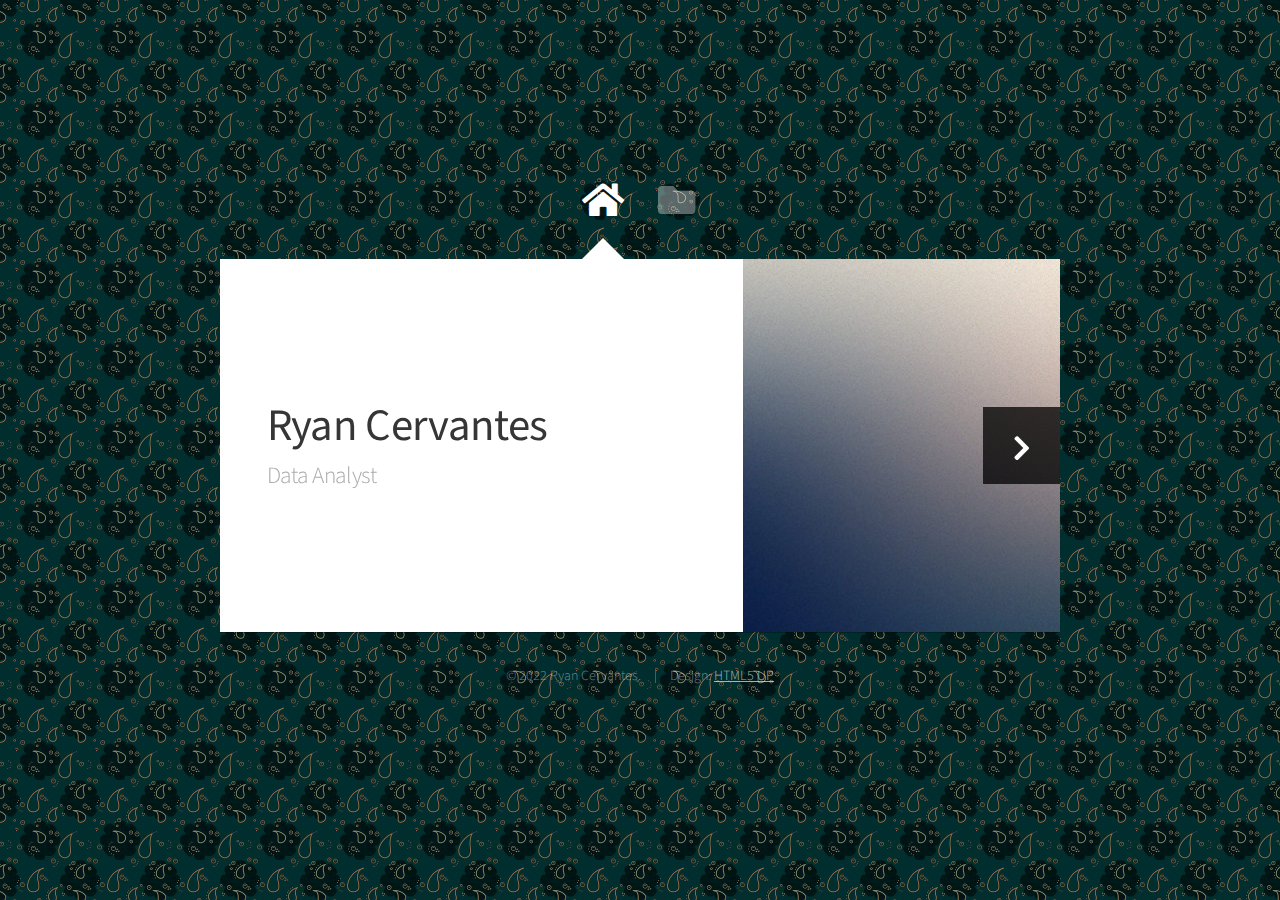
==== index.html @ 563238e5 "Add files via upload" ====
<!DOCTYPE HTML>
<!--
	Astral by HTML5 UP
	html5up.net | @ajlkn
	Free for personal and commercial use under the CCA 3.0 license (html5up.net/license)
-->
<html>
	<head>
		<title>Ryan Cervantes Resume</title>
		<meta charset="utf-8" />
		<meta name="viewport" content="width=device-width, initial-scale=1, user-scalable=no" />
		<link rel="stylesheet" href="assets/css/main.css" />
		<noscript><link rel="stylesheet" href="assets/css/noscript.css" /></noscript>
	</head>
	<body class="is-preload">

		<!-- Wrapper-->
			<div id="wrapper">

				<!-- Nav -->
				<nav id="nav">
					<a href="#" class="icon solid fa-home"><span>Home</span></a>
					<a href="#work" class="icon solid fa-folder"><span>Work</span></a>
					<!-- <a href="#contact" class="icon solid fa-envelope"><span>Contact</span></a> -->
				</nav>

				<!-- Main -->
					<div id="main">

						<!-- Me -->
							<article id="home" class="panel intro">
								<header>
									<h1>Ryan Cervantes</h1>
									<p>Data Analyst</p>
								</header>
								<a href="#work" class="jumplink pic">
									<span class="arrow icon solid fa-chevron-right"><span>See my work</span></span>
									<img src="images/me.jpg" alt="" />
								</a>
							</article>

						<!-- Work -->
							<article id="work" class="panel">
								<header>
									<h2>Examples</h2>
								</header>
								<section>
									<div class="row">
										<div class="col-4 col-6-medium col-12-small">
											<a href="/dbd-info.html" class="image fit"><img src="images/dbd_thmb.jpg" alt=""></a>
											<p align="center">Dead by Daylight Infographic</p>
										</div>
									<!--
										<div class="col-4 col-6-medium col-12-small">
											<a href="#" class="image fit"><img src="images/pic02.jpg" alt=""></a>
											<p align="center">Highest Crop Product Reports</p>
										</div>
										<div class="col-4 col-6-medium col-12-small">
											<a href="#" class="image fit"><img src="images/pic03.jpg" alt=""></a>
											<p align="center">Diabetes in America</p>
										</div>
									-->
									</div>
								</section>
							</article>

						<!-- Contact -->
							<article id="contact" class="panel">
								<header>
									<h2>Contact Me</h2>
								</header>
								<form action="#" method="post">
									<div>
										<div class="row">
											<div class="col-6 col-12-medium">
												<input type="text" name="name" placeholder="Name" />
											</div>
											<div class="col-6 col-12-medium">
												<input type="text" name="email" placeholder="Email" />
											</div>
											<div class="col-12">
												<input type="text" name="subject" placeholder="Subject" />
											</div>
											<div class="col-12">
												<textarea name="message" placeholder="Message" rows="6"></textarea>
											</div>
											<div class="col-12">
												<input type="submit" value="Send Message" />
											</div>
										</div>
									</div>
								</form>
							</article>

					</div>

				<!-- Footer -->
					<div id="footer">
						<ul class="copyright">
							<li>&copy; 2022 Ryan Cervantes.</li><li>Design: <a href="http://html5up.net">HTML5 UP</a></li>
						</ul>
					</div>

			</div>

		<!-- Scripts -->
			<script src="assets/js/jquery.min.js"></script>
			<script src="assets/js/browser.min.js"></script>
			<script src="assets/js/breakpoints.min.js"></script>
			<script src="assets/js/util.js"></script>
			<script src="assets/js/main.js"></script>

	</body>
</html>
---- assets/css/main.css ----
@import url("https://fonts.googleapis.com/css?family=Source+Sans+Pro:300,400,300italic,400italic");
@import url("fontawesome-all.min.css");

/*
	Astral by HTML5 UP
	html5up.net | @ajlkn
	Free for personal and commercial use under the CCA 3.0 license (html5up.net/license)
*/

html, body, div, span, applet, object,
iframe, h1, h2, h3, h4, h5, h6, p, blockquote,
pre, a, abbr, acronym, address, big, cite,
code, del, dfn, em, img, ins, kbd, q, s, samp,
small, strike, strong, sub, sup, tt, var, b,
u, i, center, dl, dt, dd, ol, ul, li, fieldset,
form, label, legend, table, caption, tbody,
tfoot, thead, tr, th, td, article, aside,
canvas, details, embed, figure, figcaption,
footer, header, hgroup, menu, nav, output, ruby,
section, summary, time, mark, audio, video {
	margin: 0;
	padding: 0;
	border: 0;
	font-size: 100%;
	font: inherit;
	vertical-align: baseline;}

article, aside, details, figcaption, figure,
footer, header, hgroup, menu, nav, section {
	display: block;}

body {
	line-height: 1;
}

ol, ul {
	list-style: none;
}

blockquote, q {
	quotes: none;
}

	blockquote:before, blockquote:after, q:before, q:after {
		content: '';
		content: none;
	}

table {
	border-collapse: collapse;
	border-spacing: 0;
}

body {
	-webkit-text-size-adjust: none;
}

mark {
	background-color: transparent;
	color: inherit;
}

input::-moz-focus-inner {
	border: 0;
	padding: 0;
}

input, select, textarea {
	-moz-appearance: none;
	-webkit-appearance: none;
	-ms-appearance: none;
	appearance: none;
}

/* Row */

	.row {
		display: flex;
		flex-wrap: wrap;
		box-sizing: border-box;
		align-items: stretch;
	}

		.row > * {
			box-sizing: border-box;
		}

		.row.gtr-uniform > * > :last-child {
			margin-bottom: 0;
		}

		.row.aln-left {
			justify-content: flex-start;
		}

		.row.aln-center {
			justify-content: center;
		}

		.row.aln-right {
			justify-content: flex-end;
		}

		.row.aln-top {
			align-items: flex-start;
		}

		.row.aln-middle {
			align-items: center;
		}

		.row.aln-bottom {
			align-items: flex-end;
		}

		.row > .imp {
			order: -1;
		}

		.row > .col-1 {
			width: 8.33333%;
		}

		.row > .off-1 {
			margin-left: 8.33333%;
		}

		.row > .col-2 {
			width: 16.66667%;
		}

		.row > .off-2 {
			margin-left: 16.66667%;
		}

		.row > .col-3 {
			width: 25%;
		}

		.row > .off-3 {
			margin-left: 25%;
		}

		.row > .col-4 {
			width: 33.33333%;
		}

		.row > .off-4 {
			margin-left: 33.33333%;
		}

		.row > .col-5 {
			width: 41.66667%;
		}

		.row > .off-5 {
			margin-left: 41.66667%;
		}

		.row > .col-6 {
			width: 50%;
		}

		.row > .off-6 {
			margin-left: 50%;
		}

		.row > .col-7 {
			width: 58.33333%;
		}

		.row > .off-7 {
			margin-left: 58.33333%;
		}

		.row > .col-8 {
			width: 66.66667%;
		}

		.row > .off-8 {
			margin-left: 66.66667%;
		}

		.row > .col-9 {
			width: 75%;
		}

		.row > .off-9 {
			margin-left: 75%;
		}

		.row > .col-10 {
			width: 83.33333%;
		}

		.row > .off-10 {
			margin-left: 83.33333%;
		}

		.row > .col-11 {
			width: 91.66667%;
		}

		.row > .off-11 {
			margin-left: 91.66667%;
		}

		.row > .col-12 {
			width: 100%;
		}

		.row > .off-12 {
			margin-left: 100%;
		}

		.row.gtr-0 {
			margin-top: 0em;
			margin-left: 0em;
		}

			.row.gtr-0 > * {
				padding: 0em 0 0 0em;
			}

			.row.gtr-0.gtr-uniform {
				margin-top: 0em;
			}

				.row.gtr-0.gtr-uniform > * {
					padding-top: 0em;
				}

		.row.gtr-25 {
			margin-top: -0.3125em;
			margin-left: -0.3125em;
		}

			.row.gtr-25 > * {
				padding: 0.3125em 0 0 0.3125em;
			}

			.row.gtr-25.gtr-uniform {
				margin-top: -0.3125em;
			}

				.row.gtr-25.gtr-uniform > * {
					padding-top: 0.3125em;
				}

		.row.gtr-50 {
			margin-top: -0.625em;
			margin-left: -0.625em;
		}

			.row.gtr-50 > * {
				padding: 0.625em 0 0 0.625em;
			}

			.row.gtr-50.gtr-uniform {
				margin-top: -0.625em;
			}

				.row.gtr-50.gtr-uniform > * {
					padding-top: 0.625em;
				}

		.row {
			margin-top: -1.25em;
			margin-left: -1.25em;
		}

			.row > * {
				padding: 1.25em 0 0 1.25em;
			}

			.row.gtr-uniform {
				margin-top: -1.25em;
			}

				.row.gtr-uniform > * {
					padding-top: 1.25em;
				}

		.row.gtr-150 {
			margin-top: -1.875em;
			margin-left: -1.875em;
		}

			.row.gtr-150 > * {
				padding: 1.875em 0 0 1.875em;
			}

			.row.gtr-150.gtr-uniform {
				margin-top: -1.875em;
			}

				.row.gtr-150.gtr-uniform > * {
					padding-top: 1.875em;
				}

		.row.gtr-200 {
			margin-top: -2.5em;
			margin-left: -2.5em;
		}

			.row.gtr-200 > * {
				padding: 2.5em 0 0 2.5em;
			}

			.row.gtr-200.gtr-uniform {
				margin-top: -2.5em;
			}

				.row.gtr-200.gtr-uniform > * {
					padding-top: 2.5em;
				}

		@media screen and (max-width: 1680px) {

			.row {
				display: flex;
				flex-wrap: wrap;
				box-sizing: border-box;
				align-items: stretch;
			}

				.row > * {
					box-sizing: border-box;
				}

				.row.gtr-uniform > * > :last-child {
					margin-bottom: 0;
				}

				.row.aln-left {
					justify-content: flex-start;
				}

				.row.aln-center {
					justify-content: center;
				}

				.row.aln-right {
					justify-content: flex-end;
				}

				.row.aln-top {
					align-items: flex-start;
				}

				.row.aln-middle {
					align-items: center;
				}

				.row.aln-bottom {
					align-items: flex-end;
				}

				.row > .imp-xlarge {
					order: -1;
				}

				.row > .col-1-xlarge {
					width: 8.33333%;
				}

				.row > .off-1-xlarge {
					margin-left: 8.33333%;
				}

				.row > .col-2-xlarge {
					width: 16.66667%;
				}

				.row > .off-2-xlarge {
					margin-left: 16.66667%;
				}

				.row > .col-3-xlarge {
					width: 25%;
				}

				.row > .off-3-xlarge {
					margin-left: 25%;
				}

				.row > .col-4-xlarge {
					width: 33.33333%;
				}

				.row > .off-4-xlarge {
					margin-left: 33.33333%;
				}

				.row > .col-5-xlarge {
					width: 41.66667%;
				}

				.row > .off-5-xlarge {
					margin-left: 41.66667%;
				}

				.row > .col-6-xlarge {
					width: 50%;
				}

				.row > .off-6-xlarge {
					margin-left: 50%;
				}

				.row > .col-7-xlarge {
					width: 58.33333%;
				}

				.row > .off-7-xlarge {
					margin-left: 58.33333%;
				}

				.row > .col-8-xlarge {
					width: 66.66667%;
				}

				.row > .off-8-xlarge {
					margin-left: 66.66667%;
				}

				.row > .col-9-xlarge {
					width: 75%;
				}

				.row > .off-9-xlarge {
					margin-left: 75%;
				}

				.row > .col-10-xlarge {
					width: 83.33333%;
				}

				.row > .off-10-xlarge {
					margin-left: 83.33333%;
				}

				.row > .col-11-xlarge {
					width: 91.66667%;
				}

				.row > .off-11-xlarge {
					margin-left: 91.66667%;
				}

				.row > .col-12-xlarge {
					width: 100%;
				}

				.row > .off-12-xlarge {
					margin-left: 100%;
				}

				.row.gtr-0 {
					margin-top: 0em;
					margin-left: 0em;
				}

					.row.gtr-0 > * {
						padding: 0em 0 0 0em;
					}

					.row.gtr-0.gtr-uniform {
						margin-top: 0em;
					}

						.row.gtr-0.gtr-uniform > * {
							padding-top: 0em;
						}

				.row.gtr-25 {
					margin-top: -0.3125em;
					margin-left: -0.3125em;
				}

					.row.gtr-25 > * {
						padding: 0.3125em 0 0 0.3125em;
					}

					.row.gtr-25.gtr-uniform {
						margin-top: -0.3125em;
					}

						.row.gtr-25.gtr-uniform > * {
							padding-top: 0.3125em;
						}

				.row.gtr-50 {
					margin-top: -0.625em;
					margin-left: -0.625em;
				}

					.row.gtr-50 > * {
						padding: 0.625em 0 0 0.625em;
					}

					.row.gtr-50.gtr-uniform {
						margin-top: -0.625em;
					}

						.row.gtr-50.gtr-uniform > * {
							padding-top: 0.625em;
						}

				.row {
					margin-top: -1.25em;
					margin-left: -1.25em;
				}

					.row > * {
						padding: 1.25em 0 0 1.25em;
					}

					.row.gtr-uniform {
						margin-top: -1.25em;
					}

						.row.gtr-uniform > * {
							padding-top: 1.25em;
						}

				.row.gtr-150 {
					margin-top: -1.875em;
					margin-left: -1.875em;
				}

					.row.gtr-150 > * {
						padding: 1.875em 0 0 1.875em;
					}

					.row.gtr-150.gtr-uniform {
						margin-top: -1.875em;
					}

						.row.gtr-150.gtr-uniform > * {
							padding-top: 1.875em;
						}

				.row.gtr-200 {
					margin-top: -2.5em;
					margin-left: -2.5em;
				}

					.row.gtr-200 > * {
						padding: 2.5em 0 0 2.5em;
					}

					.row.gtr-200.gtr-uniform {
						margin-top: -2.5em;
					}

						.row.gtr-200.gtr-uniform > * {
							padding-top: 2.5em;
						}

		}

		@media screen and (max-width: 1280px) {

			.row {
				display: flex;
				flex-wrap: wrap;
				box-sizing: border-box;
				align-items: stretch;
			}

				.row > * {
					box-sizing: border-box;
				}

				.row.gtr-uniform > * > :last-child {
					margin-bottom: 0;
				}

				.row.aln-left {
					justify-content: flex-start;
				}

				.row.aln-center {
					justify-content: center;
				}

				.row.aln-right {
					justify-content: flex-end;
				}

				.row.aln-top {
					align-items: flex-start;
				}

				.row.aln-middle {
					align-items: center;
				}

				.row.aln-bottom {
					align-items: flex-end;
				}

				.row > .imp-large {
					order: -1;
				}

				.row > .col-1-large {
					width: 8.33333%;
				}

				.row > .off-1-large {
					margin-left: 8.33333%;
				}

				.row > .col-2-large {
					width: 16.66667%;
				}

				.row > .off-2-large {
					margin-left: 16.66667%;
				}

				.row > .col-3-large {
					width: 25%;
				}

				.row > .off-3-large {
					margin-left: 25%;
				}

				.row > .col-4-large {
					width: 33.33333%;
				}

				.row > .off-4-large {
					margin-left: 33.33333%;
				}

				.row > .col-5-large {
					width: 41.66667%;
				}

				.row > .off-5-large {
					margin-left: 41.66667%;
				}

				.row > .col-6-large {
					width: 50%;
				}

				.row > .off-6-large {
					margin-left: 50%;
				}

				.row > .col-7-large {
					width: 58.33333%;
				}

				.row > .off-7-large {
					margin-left: 58.33333%;
				}

				.row > .col-8-large {
					width: 66.66667%;
				}

				.row > .off-8-large {
					margin-left: 66.66667%;
				}

				.row > .col-9-large {
					width: 75%;
				}

				.row > .off-9-large {
					margin-left: 75%;
				}

				.row > .col-10-large {
					width: 83.33333%;
				}

				.row > .off-10-large {
					margin-left: 83.33333%;
				}

				.row > .col-11-large {
					width: 91.66667%;
				}

				.row > .off-11-large {
					margin-left: 91.66667%;
				}

				.row > .col-12-large {
					width: 100%;
				}

				.row > .off-12-large {
					margin-left: 100%;
				}

				.row.gtr-0 {
					margin-top: 0em;
					margin-left: 0em;
				}

					.row.gtr-0 > * {
						padding: 0em 0 0 0em;
					}

					.row.gtr-0.gtr-uniform {
						margin-top: 0em;
					}

						.row.gtr-0.gtr-uniform > * {
							padding-top: 0em;
						}

				.row.gtr-25 {
					margin-top: -0.3125em;
					margin-left: -0.3125em;
				}

					.row.gtr-25 > * {
						padding: 0.3125em 0 0 0.3125em;
					}

					.row.gtr-25.gtr-uniform {
						margin-top: -0.3125em;
					}

						.row.gtr-25.gtr-uniform > * {
							padding-top: 0.3125em;
						}

				.row.gtr-50 {
					margin-top: -0.625em;
					margin-left: -0.625em;
				}

					.row.gtr-50 > * {
						padding: 0.625em 0 0 0.625em;
					}

					.row.gtr-50.gtr-uniform {
						margin-top: -0.625em;
					}

						.row.gtr-50.gtr-uniform > * {
							padding-top: 0.625em;
						}

				.row {
					margin-top: -1.25em;
					margin-left: -1.25em;
				}

					.row > * {
						padding: 1.25em 0 0 1.25em;
					}

					.row.gtr-uniform {
						margin-top: -1.25em;
					}

						.row.gtr-uniform > * {
							padding-top: 1.25em;
						}

				.row.gtr-150 {
					margin-top: -1.875em;
					margin-left: -1.875em;
				}

					.row.gtr-150 > * {
						padding: 1.875em 0 0 1.875em;
					}

					.row.gtr-150.gtr-uniform {
						margin-top: -1.875em;
					}

						.row.gtr-150.gtr-uniform > * {
							padding-top: 1.875em;
						}

				.row.gtr-200 {
					margin-top: -2.5em;
					margin-left: -2.5em;
				}

					.row.gtr-200 > * {
						padding: 2.5em 0 0 2.5em;
					}

					.row.gtr-200.gtr-uniform {
						margin-top: -2.5em;
					}

						.row.gtr-200.gtr-uniform > * {
							padding-top: 2.5em;
						}

		}

		@media screen and (max-width: 980px) {

			.row {
				display: flex;
				flex-wrap: wrap;
				box-sizing: border-box;
				align-items: stretch;
			}

				.row > * {
					box-sizing: border-box;
				}

				.row.gtr-uniform > * > :last-child {
					margin-bottom: 0;
				}

				.row.aln-left {
					justify-content: flex-start;
				}

				.row.aln-center {
					justify-content: center;
				}

				.row.aln-right {
					justify-content: flex-end;
				}

				.row.aln-top {
					align-items: flex-start;
				}

				.row.aln-middle {
					align-items: center;
				}

				.row.aln-bottom {
					align-items: flex-end;
				}

				.row > .imp-medium {
					order: -1;
				}

				.row > .col-1-medium {
					width: 8.33333%;
				}

				.row > .off-1-medium {
					margin-left: 8.33333%;
				}

				.row > .col-2-medium {
					width: 16.66667%;
				}

				.row > .off-2-medium {
					margin-left: 16.66667%;
				}

				.row > .col-3-medium {
					width: 25%;
				}

				.row > .off-3-medium {
					margin-left: 25%;
				}

				.row > .col-4-medium {
					width: 33.33333%;
				}

				.row > .off-4-medium {
					margin-left: 33.33333%;
				}

				.row > .col-5-medium {
					width: 41.66667%;
				}

				.row > .off-5-medium {
					margin-left: 41.66667%;
				}

				.row > .col-6-medium {
					width: 50%;
				}

				.row > .off-6-medium {
					margin-left: 50%;
				}

				.row > .col-7-medium {
					width: 58.33333%;
				}

				.row > .off-7-medium {
					margin-left: 58.33333%;
				}

				.row > .col-8-medium {
					width: 66.66667%;
				}

				.row > .off-8-medium {
					margin-left: 66.66667%;
				}

				.row > .col-9-medium {
					width: 75%;
				}

				.row > .off-9-medium {
					margin-left: 75%;
				}

				.row > .col-10-medium {
					width: 83.33333%;
				}

				.row > .off-10-medium {
					margin-left: 83.33333%;
				}

				.row > .col-11-medium {
					width: 91.66667%;
				}

				.row > .off-11-medium {
					margin-left: 91.66667%;
				}

				.row > .col-12-medium {
					width: 100%;
				}

				.row > .off-12-medium {
					margin-left: 100%;
				}

				.row.gtr-0 {
					margin-top: 0em;
					margin-left: 0em;
				}

					.row.gtr-0 > * {
						padding: 0em 0 0 0em;
					}

					.row.gtr-0.gtr-uniform {
						margin-top: 0em;
					}

						.row.gtr-0.gtr-uniform > * {
							padding-top: 0em;
						}

				.row.gtr-25 {
					margin-top: -0.3125em;
					margin-left: -0.3125em;
				}

					.row.gtr-25 > * {
						padding: 0.3125em 0 0 0.3125em;
					}

					.row.gtr-25.gtr-uniform {
						margin-top: -0.3125em;
					}

						.row.gtr-25.gtr-uniform > * {
							padding-top: 0.3125em;
						}

				.row.gtr-50 {
					margin-top: -0.625em;
					margin-left: -0.625em;
				}

					.row.gtr-50 > * {
						padding: 0.625em 0 0 0.625em;
					}

					.row.gtr-50.gtr-uniform {
						margin-top: -0.625em;
					}

						.row.gtr-50.gtr-uniform > * {
							padding-top: 0.625em;
						}

				.row {
					margin-top: -1.25em;
					margin-left: -1.25em;
				}

					.row > * {
						padding: 1.25em 0 0 1.25em;
					}

					.row.gtr-uniform {
						margin-top: -1.25em;
					}

						.row.gtr-uniform > * {
							padding-top: 1.25em;
						}

				.row.gtr-150 {
					margin-top: -1.875em;
					margin-left: -1.875em;
				}

					.row.gtr-150 > * {
						padding: 1.875em 0 0 1.875em;
					}

					.row.gtr-150.gtr-uniform {
						margin-top: -1.875em;
					}

						.row.gtr-150.gtr-uniform > * {
							padding-top: 1.875em;
						}

				.row.gtr-200 {
					margin-top: -2.5em;
					margin-left: -2.5em;
				}

					.row.gtr-200 > * {
						padding: 2.5em 0 0 2.5em;
					}

					.row.gtr-200.gtr-uniform {
						margin-top: -2.5em;
					}

						.row.gtr-200.gtr-uniform > * {
							padding-top: 2.5em;
						}

		}

		@media screen and (max-width: 736px) {

			.row {
				display: flex;
				flex-wrap: wrap;
				box-sizing: border-box;
				align-items: stretch;
			}

				.row > * {
					box-sizing: border-box;
				}

				.row.gtr-uniform > * > :last-child {
					margin-bottom: 0;
				}

				.row.aln-left {
					justify-content: flex-start;
				}

				.row.aln-center {
					justify-content: center;
				}

				.row.aln-right {
					justify-content: flex-end;
				}

				.row.aln-top {
					align-items: flex-start;
				}

				.row.aln-middle {
					align-items: center;
				}

				.row.aln-bottom {
					align-items: flex-end;
				}

				.row > .imp-small {
					order: -1;
				}

				.row > .col-1-small {
					width: 8.33333%;
				}

				.row > .off-1-small {
					margin-left: 8.33333%;
				}

				.row > .col-2-small {
					width: 16.66667%;
				}

				.row > .off-2-small {
					margin-left: 16.66667%;
				}

				.row > .col-3-small {
					width: 25%;
				}

				.row > .off-3-small {
					margin-left: 25%;
				}

				.row > .col-4-small {
					width: 33.33333%;
				}

				.row > .off-4-small {
					margin-left: 33.33333%;
				}

				.row > .col-5-small {
					width: 41.66667%;
				}

				.row > .off-5-small {
					margin-left: 41.66667%;
				}

				.row > .col-6-small {
					width: 50%;
				}

				.row > .off-6-small {
					margin-left: 50%;
				}

				.row > .col-7-small {
					width: 58.33333%;
				}

				.row > .off-7-small {
					margin-left: 58.33333%;
				}

				.row > .col-8-small {
					width: 66.66667%;
				}

				.row > .off-8-small {
					margin-left: 66.66667%;
				}

				.row > .col-9-small {
					width: 75%;
				}

				.row > .off-9-small {
					margin-left: 75%;
				}

				.row > .col-10-small {
					width: 83.33333%;
				}

				.row > .off-10-small {
					margin-left: 83.33333%;
				}

				.row > .col-11-small {
					width: 91.66667%;
				}

				.row > .off-11-small {
					margin-left: 91.66667%;
				}

				.row > .col-12-small {
					width: 100%;
				}

				.row > .off-12-small {
					margin-left: 100%;
				}

				.row.gtr-0 {
					margin-top: 0em;
					margin-left: 0em;
				}

					.row.gtr-0 > * {
						padding: 0em 0 0 0em;
					}

					.row.gtr-0.gtr-uniform {
						margin-top: 0em;
					}

						.row.gtr-0.gtr-uniform > * {
							padding-top: 0em;
						}

				.row.gtr-25 {
					margin-top: -0.3125em;
					margin-left: -0.3125em;
				}

					.row.gtr-25 > * {
						padding: 0.3125em 0 0 0.3125em;
					}

					.row.gtr-25.gtr-uniform {
						margin-top: -0.3125em;
					}

						.row.gtr-25.gtr-uniform > * {
							padding-top: 0.3125em;
						}

				.row.gtr-50 {
					margin-top: -0.625em;
					margin-left: -0.625em;
				}

					.row.gtr-50 > * {
						padding: 0.625em 0 0 0.625em;
					}

					.row.gtr-50.gtr-uniform {
						margin-top: -0.625em;
					}

						.row.gtr-50.gtr-uniform > * {
							padding-top: 0.625em;
						}

				.row {
					margin-top: -1.25em;
					margin-left: -1.25em;
				}

					.row > * {
						padding: 1.25em 0 0 1.25em;
					}

					.row.gtr-uniform {
						margin-top: -1.25em;
					}

						.row.gtr-uniform > * {
							padding-top: 1.25em;
						}

				.row.gtr-150 {
					margin-top: -1.875em;
					margin-left: -1.875em;
				}

					.row.gtr-150 > * {
						padding: 1.875em 0 0 1.875em;
					}

					.row.gtr-150.gtr-uniform {
						margin-top: -1.875em;
					}

						.row.gtr-150.gtr-uniform > * {
							padding-top: 1.875em;
						}

				.row.gtr-200 {
					margin-top: -2.5em;
					margin-left: -2.5em;
				}

					.row.gtr-200 > * {
						padding: 2.5em 0 0 2.5em;
					}

					.row.gtr-200.gtr-uniform {
						margin-top: -2.5em;
					}

						.row.gtr-200.gtr-uniform > * {
							padding-top: 2.5em;
						}

		}

/* Basic */

	html {
		box-sizing: border-box;
	}

	*, *:before, *:after {
		box-sizing: inherit;
	}

body {
	background-image: url("images/rain_bg.jpg") !important;
	background-repeat: repeat;
	background-size: 25%;
	/* background-attachment: fixed; */
	overflow-y: scroll;
}

	body .is-preload *, body.is-preload *:before, body.is-preload *:after {
			-moz-animation: none !important;
			-webkit-animation: none !important;
			-ms-animation: none !important;
			animation: none !important;
			-moz-transition: none !important;
			-webkit-transition: none !important;
			-ms-transition: none !important;
			transition: none !important;
		}

	body, input, textarea, select {
		font-family: 'Source Sans Pro', sans-serif;
		font-weight: 300;
		color: #777777;
		font-size: 20pt;
		line-height: 1.75em;
	}

		@media screen and (max-width: 1680px) {

			body, input, textarea, select {
				font-size: 15pt;
			}

		}

		@media screen and (max-width: 1280px) {

			body, input, textarea, select {
				font-size: 14pt;
			}

		}

		@media screen and (max-width: 736px) {

			body, input, textarea, select {
				font-size: 12pt;
			}

		}

		@media screen and (max-width: 360px) {

			body, input, textarea, select {
				font-size: 11pt;
			}

		}

	strong, b, h1, h2, h3, h4, h5, h6 {
		font-weight: 400;
		color: #363636;
	}

	h1 {
		font-size: 2.4em;
		letter-spacing: -0.015em;
	}

	h2 {
		font-size: 1.8em;
		letter-spacing: -0.015em;
	}

	h3, h4, h5, h6 {
		font-size: 1.25em;
		letter-spacing: -0.015em;
	}

	@media screen and (max-width: 736px) {

		h1 {
			font-size: 1.75em;
		}

		h2 {
			font-size: 1.375em;
		}

		h3, h4, h5, h6 {
			font-size: 1em;
		}

	}

	blockquote {
		border-left: solid 0.5em #ddd;
		padding: 1em 0 1em 2em;
		font-style: italic;
	}

	em, i {
		font-style: italic;
	}

	hr {
		border: 0;
		border-top: solid 1px #ddd;
		padding: 1.5em 0 0 0;
		margin: 1.75em 0 0 0;
	}

	sub {
		position: relative;
		top: 0.5em;
		font-size: 0.8em;
	}

	sup {
		position: relative;
		top: -0.5em;
		font-size: 0.8em;
	}

	br.clear {
		clear: both;
	}

	p, ul, ol, dl, table, blockquote, form {
		margin-bottom: 2em;
	}

/* Table */

	table {
		width: 100%;
	}

		table.default tbody tr {
			border-bottom: solid 1px #f4f4f4;
		}

		table.default td {
			padding: 0.5em 1em 0.5em 1em;
		}

		table.default th {
			text-align: left;
			font-weight: 400;
			padding: 0.5em 1em 0.5em 1em;
		}

		table.default thead {
			border-bottom: solid 2px #f4f4f4;
		}

/* Form */

	form label {
		display: block;
		font-weight: 400;
		color: #363636;
		margin: 0 0 1em 0;
	}

	form input[type="text"],
	form input[type="email"],
	form input[type="password"],
	form select,
	form textarea {
		-webkit-appearance: none;
		border: 0;
		background: #f4f4f4;
		padding: 0.75em;
		width: 100%;
		-moz-transition: background-color .25s ease-in-out;
		-webkit-transition: background-color .25s ease-in-out;
		-ms-transition: background-color .25s ease-in-out;
		transition: background-color .25s ease-in-out;
	}

		form input[type="text"]:focus,
		form input[type="email"]:focus,
		form input[type="password"]:focus,
		form select:focus,
		form textarea:focus {
			background: #f8f8f8;
		}

	form input[type="text"],
	form input[type="email"],
	form input[type="password"],
	form select {
		line-height: 1.35em;
	}

	form ::-webkit-input-placeholder {
		color: #999;
	}

	form :-moz-placeholder {
		color: #999;
	}

	form ::-moz-placeholder {
		color: #999;
	}

	form :-ms-input-placeholder {
		color: #999;
	}

/* Section/Article */

	section, article {
		margin-bottom: 3em;
	}

		section > :last-child, section:last-child, article > :last-child, article:last-child {
			margin-bottom: 0;
		}

	header {
		margin: 0 0 1.5em 0;
	}

		header > p {
			margin: 0.5em 0 0 0;
			color: #aaa;
		}

		@media screen and (max-width: 736px) {

			header {
				margin: 0 0 1em 0;
			}

		}

/* Image */

	.image {
		display: inline-block;
	}

		.image img {
			display: block;
			width: 100%;
		}

		.image.fit {
			display: block;
			width: 100%;
		}

		.image.featured {
			display: block;
			width: 100%;
			margin: 0 0 2em 0;
		}

		.image.left {
			float: left;
			margin: 0 2em 2em 0;
		}

		.image.centered {
			display: block;
			margin: 0 0 2em 0;
		}

			.image.centered img {
				margin: 0 auto;
				width: auto;
			}

/* Button */

	input[type="button"],
	input[type="submit"],
	input[type="reset"],
	button,
	.button {
		-moz-transition: background-color .25s ease-in-out;
		-webkit-transition: background-color .25s ease-in-out;
		-ms-transition: background-color .25s ease-in-out;
		transition: background-color .25s ease-in-out;
		-webkit-appearance: none;
		display: inline-block;
		background-color: #222222;
		color: #ffffff;
		border: 0;
		cursor: pointer;
		outline: 0;
		padding: 0.7em 1.5em 0.7em 1.5em;
	}

		input[type="button"]:hover,
		input[type="submit"]:hover,
		input[type="reset"]:hover,
		button:hover,
		.button:hover {
			background-color: #333333;
		}

		input[type="button"]:active,
		input[type="submit"]:active,
		input[type="reset"]:active,
		button:active,
		.button:active {
			background-color: #444444;
		}

		input[type="button"].alt,
		input[type="submit"].alt,
		input[type="reset"].alt,
		button.alt,
		.button.alt {
			background-color: #777777;
		}

			input[type="button"].alt:hover,
			input[type="submit"].alt:hover,
			input[type="reset"].alt:hover,
			button.alt:hover,
			.button.alt:hover {
				background-color: #888888;
			}

			input[type="button"].alt:active,
			input[type="submit"].alt:active,
			input[type="reset"].alt:active,
			button.alt:active,
			.button.alt:active {
				background-color: #999999;
			}

		input[type="button"].small,
		input[type="submit"].small,
		input[type="reset"].small,
		button.small,
		.button.small {
			font-size: 0.75em;
		}

		input[type="button"].large,
		input[type="submit"].large,
		input[type="reset"].large,
		button.large,
		.button.large {
			font-size: 1.25em;
			padding: 0.5em 1.25em 0.5em 1.25em;
		}

		input[type="button"].xlarge,
		input[type="submit"].xlarge,
		input[type="reset"].xlarge,
		button.xlarge,
		.button.xlarge {
			font-size: 1.5em;
			padding: 0.5em 1.25em 0.5em 1.25em;
		}

		@media screen and (max-width: 736px) {

			input[type="button"],
			input[type="submit"],
			input[type="reset"],
			button,
			.button {
				width: 100%;
			}

		}

/* List */

	ul {
		list-style: disc;
		padding-left: 1em;
	}

		ul li {
			padding-left: 0.5em;
		}

	ol {
		list-style: decimal;
		padding-left: 1.25em;
	}

		ol li {
			padding-left: 0.25em;
		}

/* Actions */

	ul.actions {
		list-style: none;
		padding-left: 0;
	}

		ul.actions li {
			display: inline-block;
			padding-left: 0;
			margin: 0 0 0 0.5em;
		}

			ul.actions li:first-child {
				margin-left: 0;
			}

		@media screen and (max-width: 736px) {

			ul.actions li {
				display: block;
				margin: 0.75em 0 0 0;
			}

				ul.actions li:first-child {
					margin-top: 0;
				}

		}

/* Icons */

	.icon {
		text-decoration: none;
		position: relative;
		text-decoration: none;
	}

		.icon:before {
			-moz-osx-font-smoothing: grayscale;
			-webkit-font-smoothing: antialiased;
			display: inline-block;
			font-style: normal;
			font-variant: normal;
			text-rendering: auto;
			line-height: 1;
			text-transform: none !important;
			font-family: 'Font Awesome 5 Free';
			font-weight: 400;
		}

		.icon.solid:before {
			font-weight: 900;
		}

		.icon.brands:before {
			font-family: 'Font Awesome 5 Brands';
		}

		.icon:before {
			line-height: inherit;
		}

		.icon > .label {
			display: none;
		}

/* Nav */

	#nav {
		text-align: center;
		height: 4.25em;
		cursor: default;
	}

		#nav a {
			position: relative;
			display: inline-block;
			color: #ffffff;
			width: 1em;
			height: 1em;
			line-height: 0.9em;
			font-size: 2.5em;
			margin: 0 0.25em 0 0.25em;
			opacity: 0.35;
			outline: 0;
			-moz-transition: opacity .25s ease-in-out;
			-webkit-transition: opacity .25s ease-in-out;
			-ms-transition: opacity .25s ease-in-out;
			transition: opacity .25s ease-in-out;
		}

			#nav a.icon:before {
				padding-right: 0;
			}

			#nav a:before {
				font-size: 0.8em;
			}

			#nav a:after {
				content: '';
				display: block;
				position: absolute;
				left: 50%;
				bottom: -0.75em;
				margin-left: -0.5em;
				border-bottom: solid 0em #ffffff;
				border-left: solid 0.5em transparent;
				border-right: solid 0.5em transparent;
				-moz-transition: border-bottom-width .25s ease-in-out;
				-webkit-transition: border-bottom-width .25s ease-in-out;
				-ms-transition: border-bottom-width .25s ease-in-out;
				transition: border-bottom-width .25s ease-in-out;
			}

			#nav a span {
				display: block;
				position: absolute;
				background: #222222;
				color: #ffffff;
				top: -2.75em;
				font-size: 0.3em;
				height: 2.25em;
				line-height: 2.25em;
				left: 50%;
				opacity: 0;
				-moz-transition: opacity .25s ease-in-out;
				-webkit-transition: opacity .25s ease-in-out;
				-ms-transition: opacity .25s ease-in-out;
				transition: opacity .25s ease-in-out;
				width: 5.5em;
				margin-left: -2.75em;
			}

				#nav a span:after {
					content: '';
					display: block;
					position: absolute;
					bottom: -0.4em;
					left: 50%;
					margin-left: -0.6em;
					border-top: solid 0.6em #222222;
					border-left: solid 0.6em transparent;
					border-right: solid 0.6em transparent;
				}

			#nav a:hover {
				opacity: 1.0;
			}

				#nav a:hover span {
					opacity: 1.0;
				}

			#nav a.active {
				opacity: 1.0;
			}

				#nav a.active:after {
					border-bottom-width: 0.5em;
				}

		@media screen and (max-width: 980px) {

			#nav a span {
				display: none;
			}

		}

/* Wrapper */

	#wrapper {
		width: 45em;
		margin: 0 auto;
		min-height: 100vh;
		max-width: 100%;
		padding: 4em 0;
		display: -moz-flex;
		display: -webkit-flex;
		display: -ms-flex;
		display: flex;
		-moz-flex-direction: column;
		-webkit-flex-direction: column;
		-ms-flex-direction: column;
		flex-direction: column;
		-moz-align-items: center;
		-webkit-align-items: center;
		-ms-align-items: center;
		align-items: center;
		-moz-justify-content: center;
		-webkit-justify-content: center;
		-ms-justify-content: center;
		justify-content: center;
		-moz-transition: opacity 1s ease-in-out;
		-webkit-transition: opacity 1s ease-in-out;
		-ms-transition: opacity 1s ease-in-out;
		transition: opacity 1s ease-in-out;
	}

		body.is-preload #wrapper {
			opacity: 0;
		}

		@media screen and (max-width: 1280px) {

			#wrapper {
				padding: 3em 0;
				max-width: calc(100% - 6em);
			}

		}

		@media screen and (max-width: 980px) {

			#wrapper {
				padding: 1.5em 0;
				max-width: calc(100% - 8em);
			}

		}

		@media screen and (max-width: 736px) {

			#wrapper {
				padding: 1em 0;
				max-width: calc(100% - 2em);
			}

		}

		@media screen and (max-width: 360px) {

			#wrapper {
				padding: 1em 0;
				max-width: 100%;
			}

		}

/* Main */

	#main {
		position: relative;
		overflow: hidden;
		width: 100%;
		background: #ffffff;
		box-shadow: 0px 1px 0px 0px rgba(0, 0, 0, 0.25);
		-moz-transition: min-height 0.5s ease-in-out, max-height 0.5s ease-in-out;
		-webkit-transition: min-height 0.5s ease-in-out, max-height 0.5s ease-in-out;
		-ms-transition: min-height 0.5s ease-in-out, max-height 0.5s ease-in-out;
		transition: min-height 0.5s ease-in-out, max-height 0.5s ease-in-out;
	}

		#main > .panel {
			-moz-transition: opacity 0.25s ease-in-out;
			-webkit-transition: opacity 0.25s ease-in-out;
			-ms-transition: opacity 0.25s ease-in-out;
			transition: opacity 0.25s ease-in-out;
			margin-bottom: 0;
			position: relative;
			padding: 3.5em 2.5em 2.5em 2.5em;
			width: 100%;
		}

			#main > .panel.inactive {
				opacity: 0;
			}

			@media screen and (max-width: 736px) {

				#main > .panel {
					padding: 2em 1.5em 1.5em 1.5em;
				}

			}

			#main > .panel.intro {
				padding: 0;
				height: 20em;
				display: -moz-flex;
				display: -webkit-flex;
				display: -ms-flex;
				display: flex;
				-moz-flex-direction: row;
				-webkit-flex-direction: row;
				-ms-flex-direction: row;
				flex-direction: row;
				-moz-align-items: center;
				-webkit-align-items: center;
				-ms-align-items: center;
				align-items: center;
			}

				#main > .panel.intro .pic {
					text-decoration: none;
					position: relative;
					-moz-flex-grow: 0;
					-webkit-flex-grow: 0;
					-ms-flex-grow: 0;
					flex-grow: 0;
					-moz-flex-shrink: 0;
					-webkit-flex-shrink: 0;
					-ms-flex-shrink: 0;
					flex-shrink: 0;
					width: 17em;
					height: 100%;
				}

					#main > .panel.intro .pic:before {
						content: '';
						position: absolute;
						top: 0;
						left: 0;
						background: url("images/overlay.png");
						width: 100%;
						height: 100%;
						z-index: 1;
					}

					#main > .panel.intro .pic img {
						position: relative;
						display: block;
						position: absolute;
						top: 0;
						left: 0;
						width: 100%;
						height: 100%;
						-moz-object-fit: cover;
						-webkit-object-fit: cover;
						-ms-object-fit: cover;
						object-fit: cover;
						-moz-object-position: center;
						-webkit-object-position: center;
						-ms-object-position: center;
						object-position: center;
					}

					#main > .panel.intro .pic .arrow {
						display: block;
						position: absolute;
						right: 0;
						top: 50%;
						margin-top: -1.375em;
						width: 2.75em;
						height: 2.75em;
						background: #000;
						background: rgba(0, 0, 0, 0.75);
						color: #ffffff;
						text-align: center;
						line-height: 2.75em;
						font-size: 1.5em;
						z-index: 1;
						-moz-transition: width .15s ease-in-out, padding-right .15s ease-in-out;
						-webkit-transition: width .15s ease-in-out, padding-right .15s ease-in-out;
						-ms-transition: width .15s ease-in-out, padding-right .15s ease-in-out;
						transition: width .15s ease-in-out, padding-right .15s ease-in-out;
					}

						#main > .panel.intro .pic .arrow:before {
							position: relative;
							padding-right: 0;
							top: 0.125em;
						}

						#main > .panel.intro .pic .arrow span {
							display: block;
							text-indent: -9999px;
						}

					#main > .panel.intro .pic:hover .arrow {
						width: 3em;
						padding-right: 0.25em;
					}

				#main > .panel.intro header {
					-moz-flex-grow: 1;
					-webkit-flex-grow: 1;
					-ms-flex-grow: 1;
					flex-grow: 1;
					-moz-flex-shrink: 1;
					-webkit-flex-shrink: 1;
					-ms-flex-shrink: 1;
					flex-shrink: 1;
					padding: 3.5em 2.5em;
					margin-bottom: 0;
					width: 100%;
				}

					#main > .panel.intro header h1 {
						line-height: 1.25em;
						margin-bottom: 0;
					}

					#main > .panel.intro header p {
						letter-spacing: -0.015em;
						font-size: 1.25em;
						margin: 0.25em 0 0 0;
					}

				@media screen and (max-width: 980px) {

					#main > .panel.intro {
						-moz-flex-direction: column;
						-webkit-flex-direction: column;
						-ms-flex-direction: column;
						flex-direction: column;
						height: auto;
					}

						#main > .panel.intro .pic {
							height: 25em;
							width: 100%;
						}

						#main > .panel.intro header {
							padding: 4em;
							text-align: center;
						}

				}

				@media screen and (max-width: 736px) {

					#main > .panel.intro .pic {
						height: 20em;
					}

					#main > .panel.intro header {
						padding: 2.75em 2em 2.5em 2em;
					}

						#main > .panel.intro header p {
							font-size: 1em;
							margin: 0.25em 0 0 0;
						}

				}

/* Footer */

	#footer {
		color: rgba(255, 255, 255, 0.45);
		text-align: center;
		padding: 2em 0 0 0;
		font-size: 0.75em;
	}

		#footer a {
			color: #ddd;
			color: rgba(255, 255, 255, 0.65);
			-moz-transition: color .25s ease-in-out;
			-webkit-transition: color .25s ease-in-out;
			-ms-transition: color .25s ease-in-out;
			transition: color .25s ease-in-out;
		}

			#footer a:hover {
				color: white;
			}

		#footer .copyright {
			list-style: none;
			padding-left: 0;
		}

			#footer .copyright li {
				display: inline-block;
				padding-left: 1em;
				margin-left: 1em;
				border-left: solid 1px rgba(255, 255, 255, 0.25);
				line-height: 1;
			}

				#footer .copyright li:first-child {
					padding-left: 0;
					margin-left: 0;
					border-left: 0;
				}

		@media screen and (max-width: 736px) {

			#footer .copyright li {
				padding-left: 0.5em;
				margin-left: 0.5em;
			}

		}
---- assets/css/noscript.css ----
/*
	Astral by HTML5 UP
	html5up.net | @ajlkn
	Free for personal and commercial use under the CCA 3.0 license (html5up.net/license)
*/

/* Wrapper */

	#wrapper {
		opacity: 1 !important;
	}

/* Nav */

	#nav a {
		opacity: 1.0;
	}

		#nav a:before, #nav a:after {
			display: none;
		}

		#nav a span {
			top: 0;
			opacity: 1.0;
		}

			#nav a span:after {
				display: none;
			}

/* Main */

	#main {
		background: none;
		box-shadow: none;
	}

		#main > .panel {
			background: #ffffff;
			margin-bottom: 2em;
		}

			#main > .panel:last-child {
				margin-bottom: 0;
			}
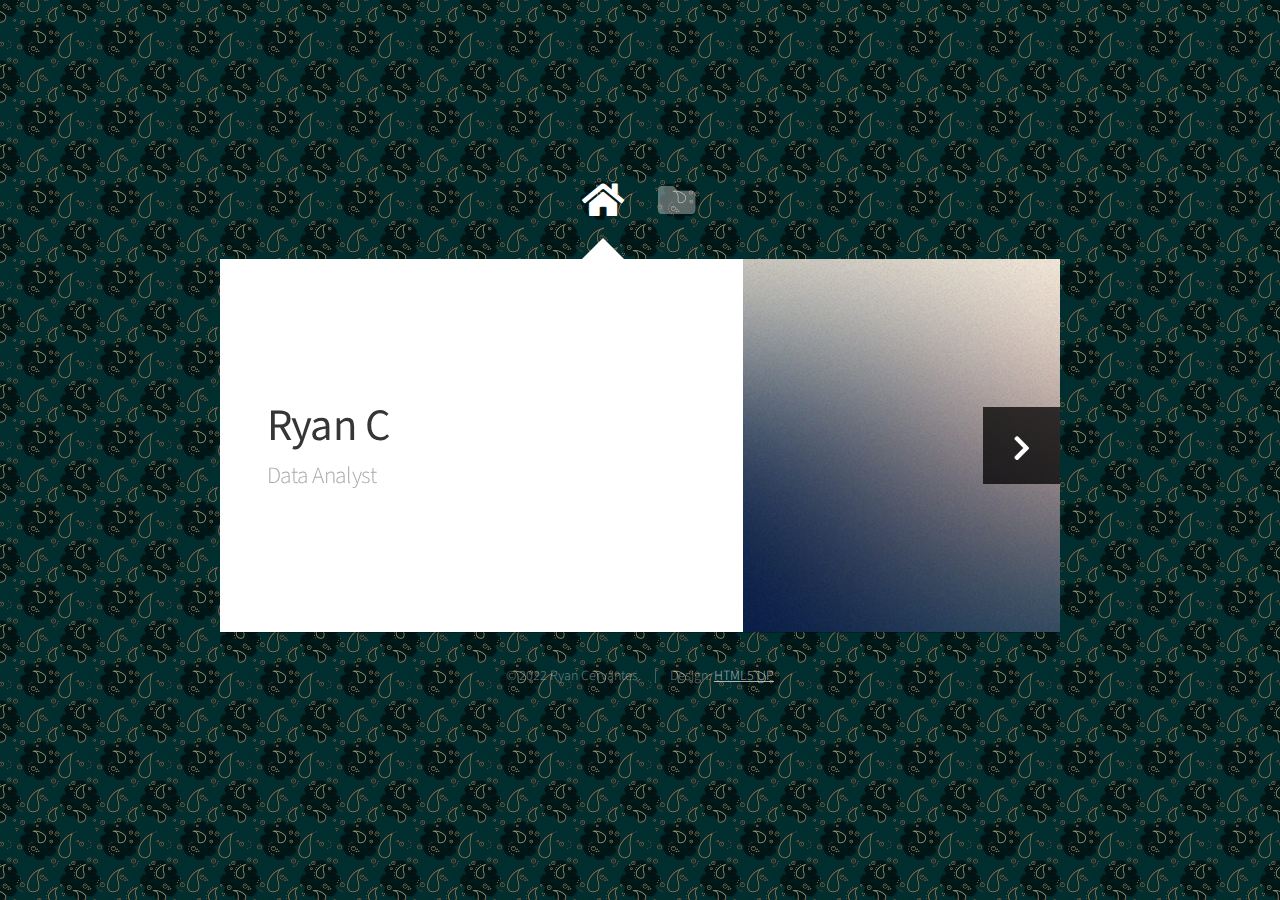
==== commit 98a65922: "Update index.html" ====
--- a/index.html
+++ b/index.html
@@ -6,7 +6,7 @@
 -->
 <html>
 	<head>
-		<title>Ryan Cervantes Resume</title>
+		<title>Ryan C Resume</title>
 		<meta charset="utf-8" />
 		<meta name="viewport" content="width=device-width, initial-scale=1, user-scalable=no" />
 		<link rel="stylesheet" href="assets/css/main.css" />
@@ -30,7 +30,7 @@
 						<!-- Me -->
 							<article id="home" class="panel intro">
 								<header>
-									<h1>Ryan Cervantes</h1>
+									<h1>Ryan C</h1>
 									<p>Data Analyst</p>
 								</header>
 								<a href="#work" class="jumplink pic">
@@ -111,4 +111,4 @@
 			<script src="assets/js/main.js"></script>
 
 	</body>
-</html>+</html>
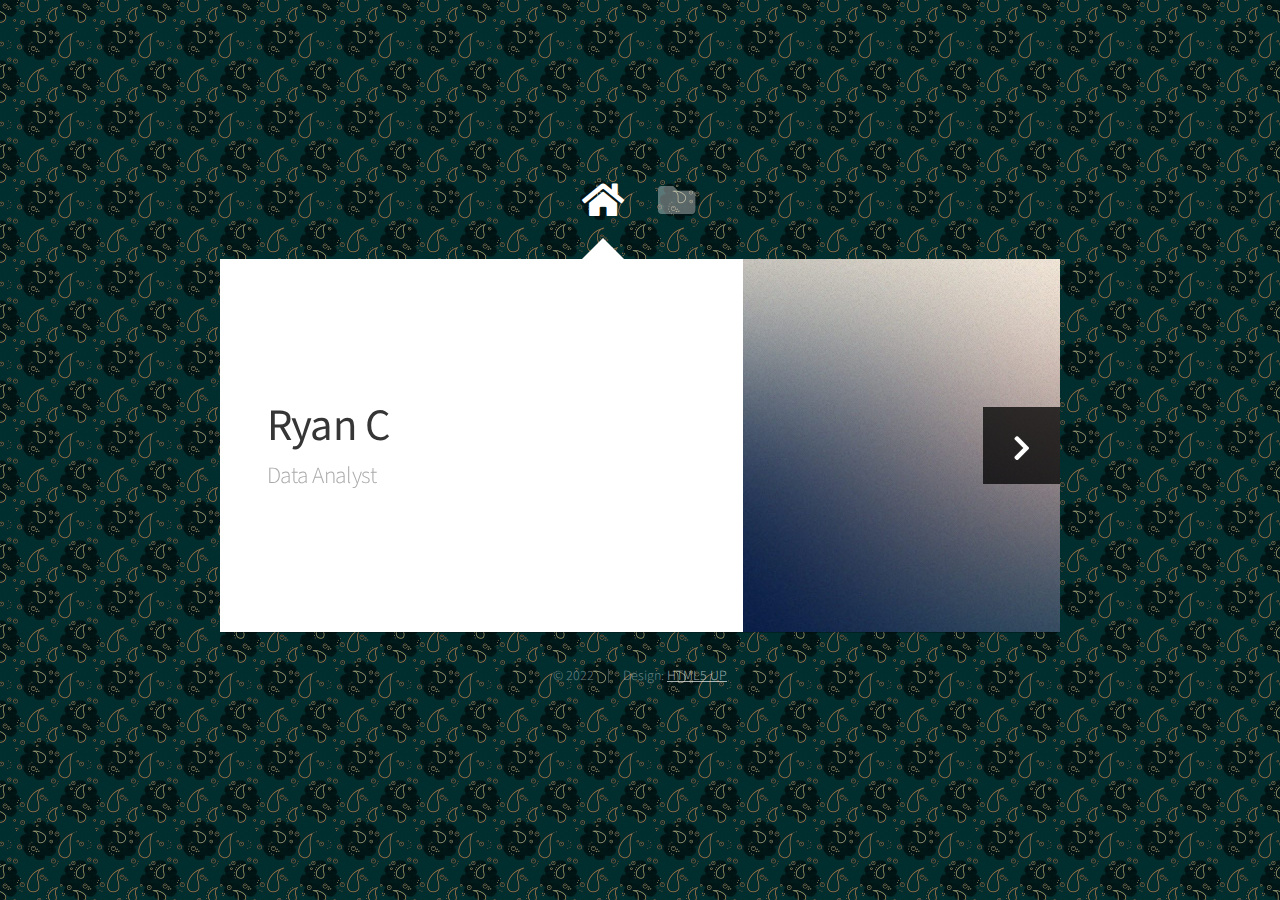
==== commit d5ac7941: "Update index.html" ====
--- a/index.html
+++ b/index.html
@@ -97,7 +97,7 @@
 				<!-- Footer -->
 					<div id="footer">
 						<ul class="copyright">
-							<li>&copy; 2022 Ryan Cervantes.</li><li>Design: <a href="http://html5up.net">HTML5 UP</a></li>
+							<li>&copy; 2022 </li><li>Design: <a href="http://html5up.net">HTML5 UP</a></li>
 						</ul>
 					</div>
 
